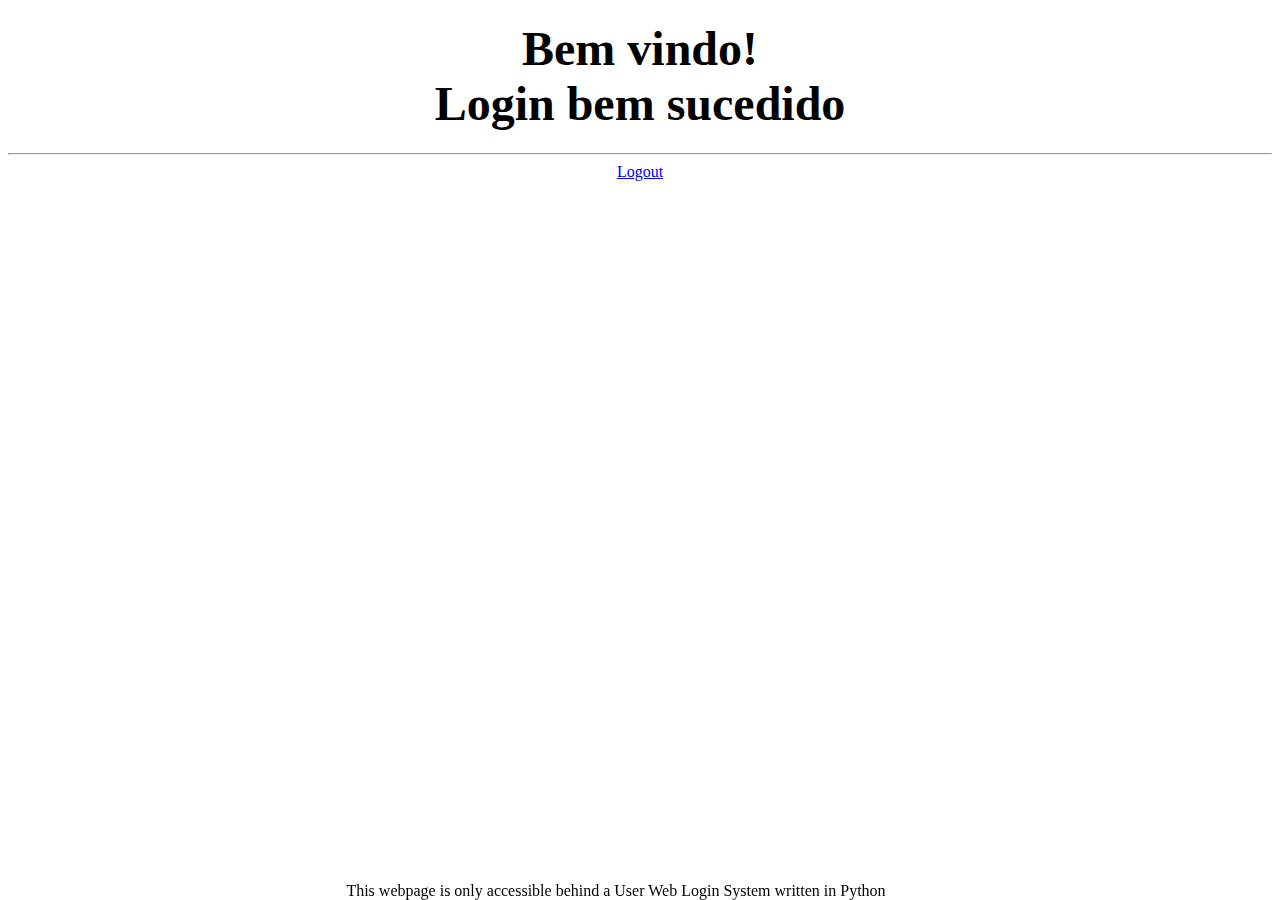
==== AC2/templates/index.html @ ef7df37c "Imagens e Chamado" ====
<!DOCTYPE html>
<html>

<head>
  <title>Welcome</title>  
</head>

<body>
  <div class="welcome">
    <center>
      <h1>
        <font size="13" color="black">
           Bem vindo! <br>
           Login bem sucedido
        </font>
      </h1>
    </center>
  </div>

  <center>
    <hr>
  </center>

  <center>
    <a href="/logout">Logout</a>
  </center>

  <div class="breaker">
    <br />
    <br />
    <br />
    <br />
    <br />
    <br />
    <br />
  </div>

  <div class="footer">
    <footer style="position: fixed; left: 2; right: 2; width: 95%; bottom: 0;">
      <center>
        This webpage is only accessible behind a User Web Login System written in Python
      </center>
    </footer>
  </div>
</body>

</html>
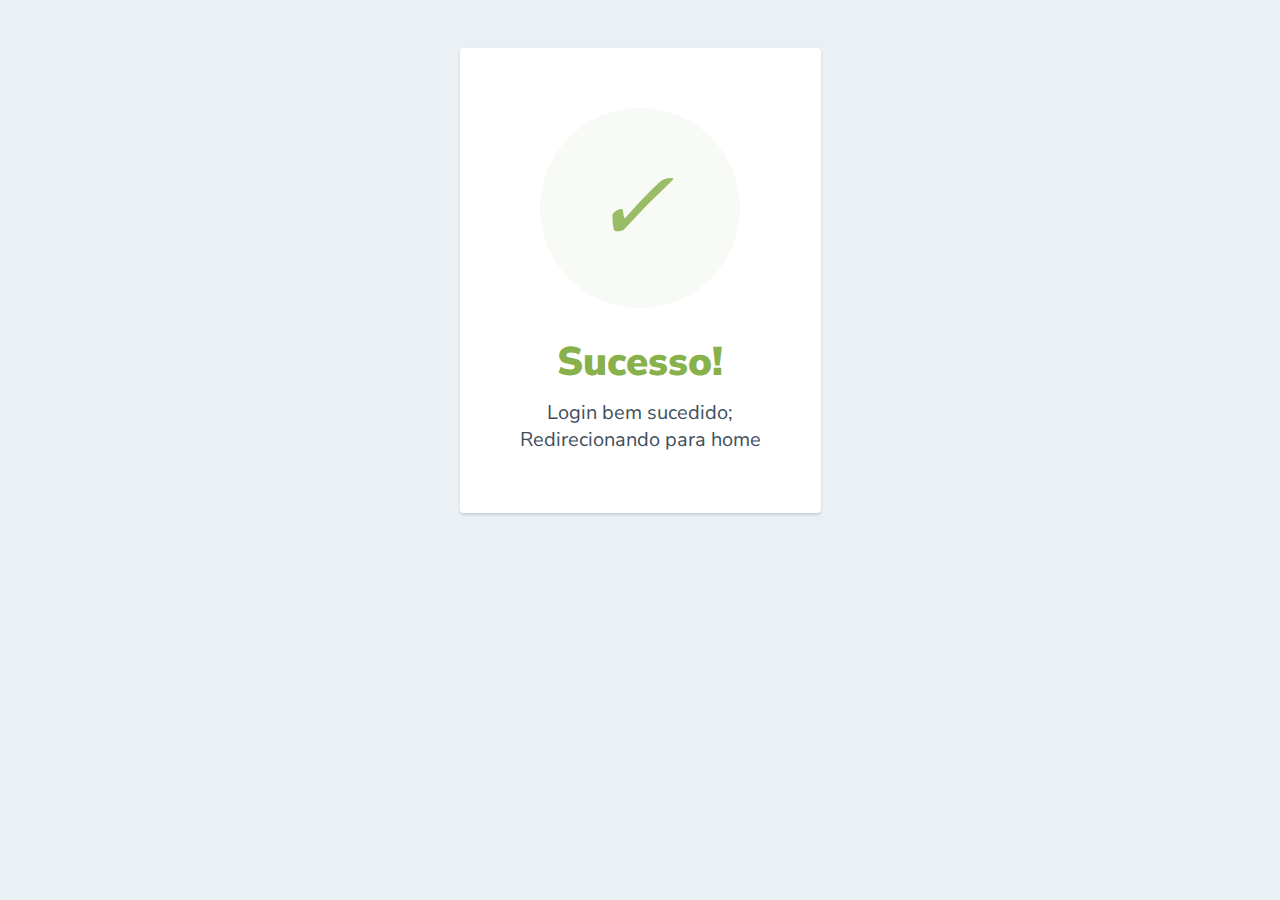
==== commit 90892a14: "v1 cancel" ====
--- a/AC2/templates/index.html
+++ b/AC2/templates/index.html
@@ -1,47 +1,50 @@
-<!DOCTYPE html>
 <html>
-
-<head>
-  <title>Welcome</title>  
-</head>
-
-<body>
-  <div class="welcome">
-    <center>
-      <h1>
-        <font size="13" color="black">
-           Bem vindo! <br>
-           Login bem sucedido
-        </font>
-      </h1>
-    </center>
-  </div>
-
-  <center>
-    <hr>
-  </center>
-
-  <center>
-    <a href="/logout">Logout</a>
-  </center>
-
-  <div class="breaker">
-    <br />
-    <br />
-    <br />
-    <br />
-    <br />
-    <br />
-    <br />
-  </div>
-
-  <div class="footer">
-    <footer style="position: fixed; left: 2; right: 2; width: 95%; bottom: 0;">
-      <center>
-        This webpage is only accessible behind a User Web Login System written in Python
-      </center>
-    </footer>
-  </div>
-</body>
-
-</html>+  <head>
+    <link href="https://fonts.googleapis.com/css?family=Nunito+Sans:400,400i,700,900&display=swap" rel="stylesheet">
+  </head>
+    <style>
+      body {
+        text-align: center;
+        padding: 40px 0;
+        background: #EBF0F5;
+      }
+        h1 {
+          color: #88B04B;
+          font-family: "Nunito Sans", "Helvetica Neue", sans-serif;
+          font-weight: 900;
+          font-size: 40px;
+          margin-bottom: 10px;
+        }
+        p {
+          color: #404F5E;
+          font-family: "Nunito Sans", "Helvetica Neue", sans-serif;
+          font-size:20px;
+          margin: 0;
+        }
+      i {
+        color: #9ABC66;
+        font-size: 100px;
+        line-height: 200px;
+        margin-left:-15px;
+      }
+      .card {
+        background: white;
+        padding: 60px;
+        border-radius: 4px;
+        box-shadow: 0 2px 3px #C8D0D8;
+        display: inline-block;
+        margin: 0 auto;
+      }
+    </style>
+    <body>
+      <div class="card">
+      <div style="border-radius:200px; height:200px; width:200px; background: #F8FAF5; margin:0 auto;">
+        <i class="checkmark">✓</i>
+      </div>
+        <h1>Sucesso!</h1> 
+        <meta http-equiv="refresh" content=5;url="/inicio"></head>
+        <p>Login bem sucedido;<br/> Redirecionando para home</p>
+      </div>
+    </body>
+</html>
+           